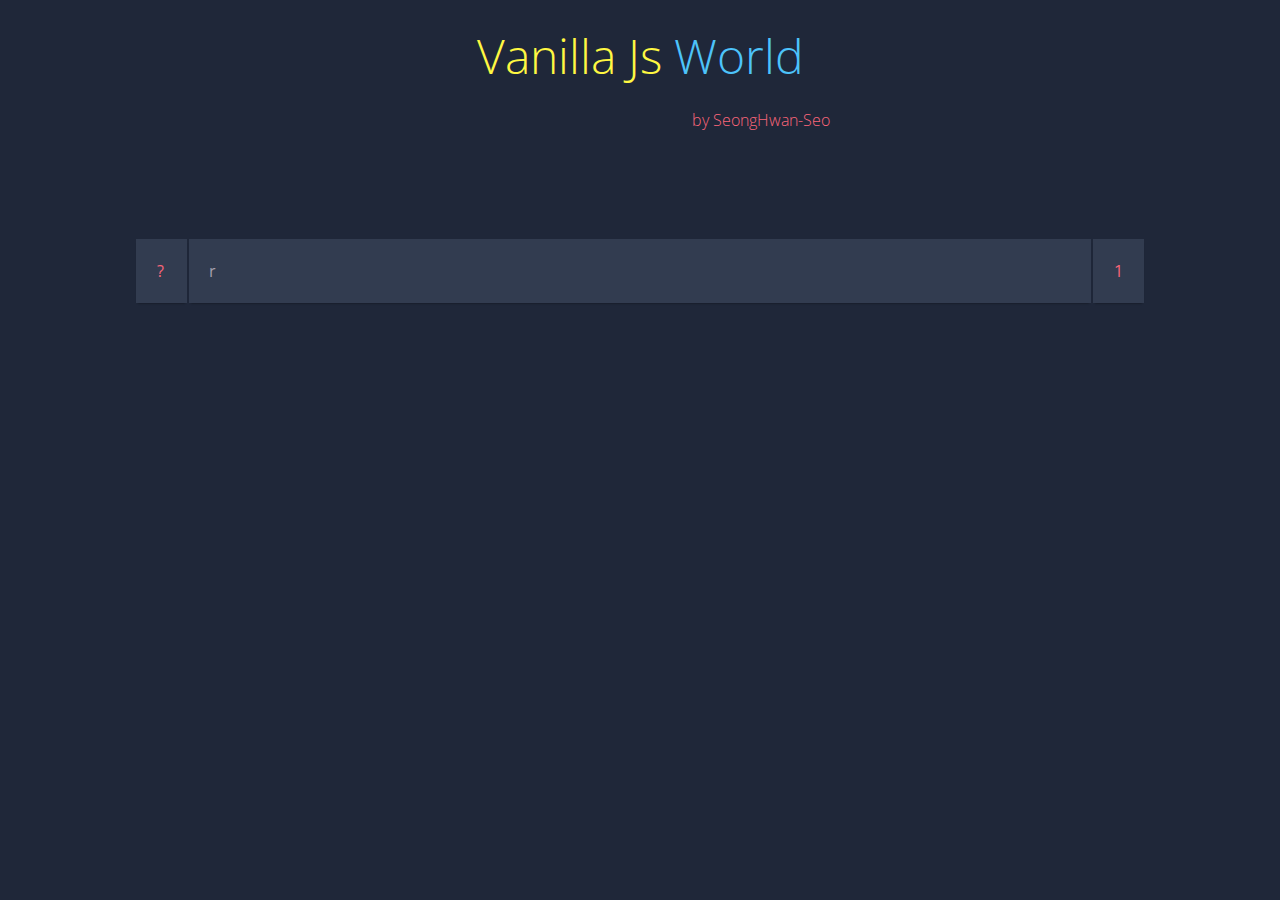
==== table.html @ c21752ea "221724" ====
<!DOCTYPE html>
<html lang="en">
<head>
    <meta charset="UTF-8">
    <link rel="stylesheet" href="table.css"/>
    <title>Title</title>
</head>
<body>
  <h1><span class="yellow">Vanilla Js</span><span class="blue"></span> World<span class="blue"></span></h1>
  <h2>by SeongHwan-Seo</h2>

  <table class="container">
    <thead>
    <tr>
      <th><h1></h1></th>
      <th><h1></h1></th>
      <th><h1></h1></th>
    </tr>
    </thead>
    <tbody>
    <tr class="view">
      <td>?</td>
      <td> r</td>
      <td>1</td>
    </tr>
    <tr style="display: none;">
      <td>?</td>
      <td> r</td>
      <td>1</td>
    </tr>

    </tbody>
  </table>
  <script src="table.js"></script>
</body>
</html>
---- table.css ----
@charset "UTF-8";
@import url(https://fonts.googleapis.com/css?family=Open+Sans:300,400,700);

body {
    font-family: 'Open Sans', sans-serif;
    font-weight: 300;
    line-height: 1.42em;
    color:#A7A1AE;
    background-color:#1F2739;
}

h1 {
    font-size:3em;
    font-weight: 300;
    line-height:1em;
    text-align: center;
    color: #4DC3FA;
}

h2 {
    font-size:1em;
    font-weight: 300;
    text-align: right;
    padding-right: 35%;
    display: block;
    line-height:1em;
    padding-bottom: 2em;
    color: #FB667A;
}

.blue { color: #185875; }
.yellow { color: #FFF842; }

.container th h1 {
    font-weight: bold;
    font-size: 2.0em;
    text-align: left;
    color: #185875;
}

.container td {
    font-weight: normal;
    font-size: 1em;
    -webkit-box-shadow: 0 2px 2px -2px #0E1119;
    -moz-box-shadow: 0 2px 2px -2px #0E1119;
    box-shadow: 0 2px 2px -2px #0E1119;
    word-break: break-all;
}

.container {
    text-align: left;
    overflow: hidden;
    width: 80%;
    margin: 0 auto;
    display: table;
    padding: 0 0 8em 0;
}

.container td, .container th {
    padding-bottom: 2%;
    padding-top: 2%;
    padding-left:2%;
}

/* Background-color of the odd rows */
.container tr:nth-child(odd) {
    background-color: #323C50;
}

/* Background-color of the even rows */
.container tr:nth-child(even) {
    background-color: #2C3446;
}

.container th {    background-color: #1F2739;}

.container td:first-child { color: #FB667A; width: 5%;}
.container td:last-child { color: #FB667A; width: 5%;}

.container tr:hover {
    background-color: #464A52;
    -webkit-box-shadow: 0 6px 6px -6px #0E1119;
    -moz-box-shadow: 0 6px 6px -6px #0E1119;
    box-shadow: 0 6px 6px -6px #0E1119;
}

.container td:hover {
    background-color: #FFF842;
    color: #403E10;
    font-weight: bold;

    box-shadow: #7F7C21 -1px 1px, #7F7C21 -2px 2px, #7F7C21 -3px 3px, #7F7C21 -4px 4px, #7F7C21 -5px 5px, #7F7C21 -6px 6px;
    transform: translate3d(6px, -6px, 0);

    transition-delay: 0s;
    transition-duration: 0.4s;
    transition-property: all;
}

/*
@media (max-width: 800px) {
    .container td:nth-child(4),
    .container th:nth-child(4) { display: none; }
}*/
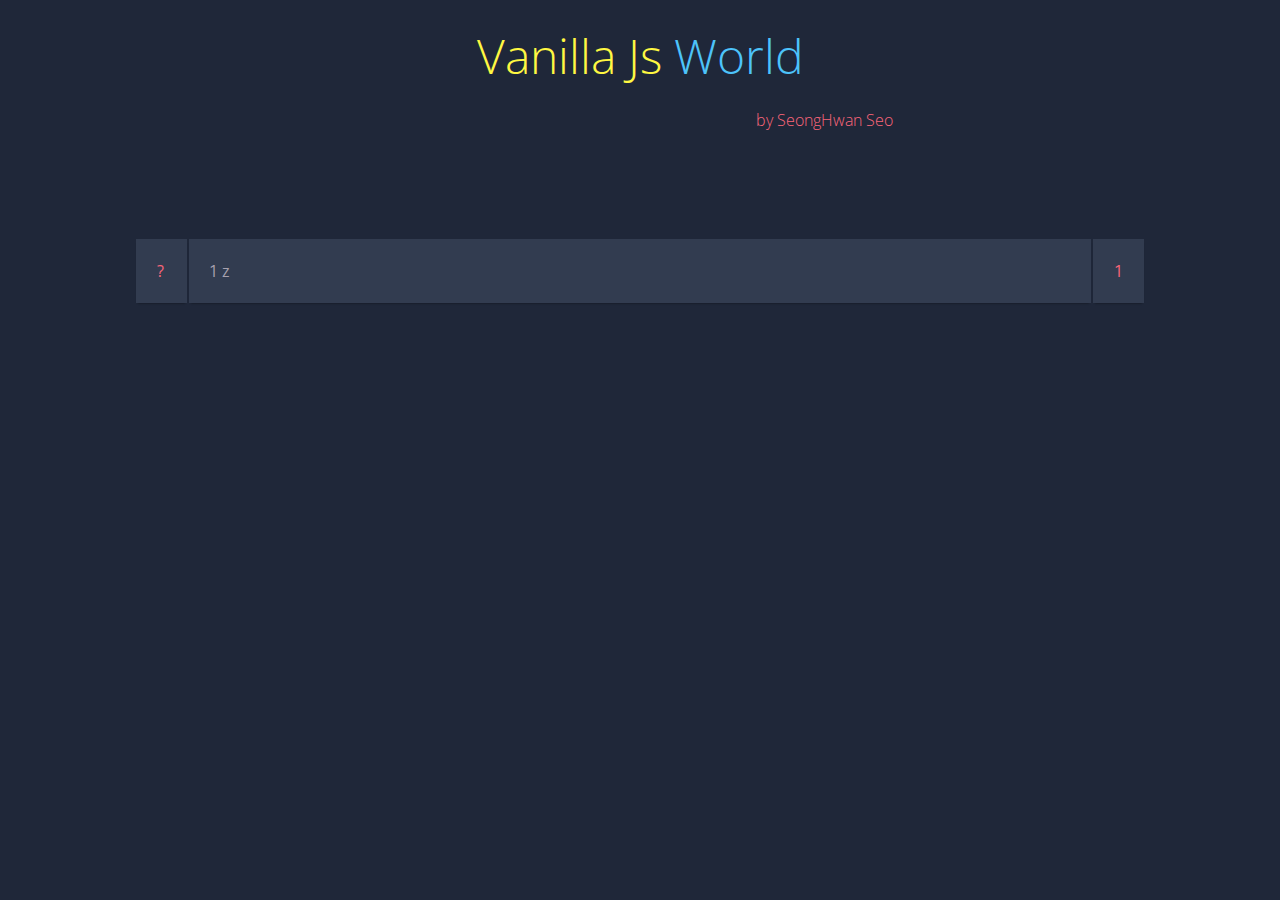
==== commit 7a011e3e: "221218 23:40 add page onload js" ====
--- a/table.html
+++ b/table.html
@@ -6,31 +6,30 @@
     <title>Title</title>
 </head>
 <body>
-  <h1><span class="yellow">Vanilla Js</span><span class="blue"></span> World<span class="blue"></span></h1>
-  <h2>by SeongHwan-Seo</h2>
+    <h1><span class="yellow">Vanilla Js</span><span class="blue"></span> World<span class="blue"></span></h1>
+    <h2>by SeongHwan Seo</h2>
 
-  <table class="container">
-    <thead>
-    <tr>
-      <th><h1></h1></th>
-      <th><h1></h1></th>
-      <th><h1></h1></th>
-    </tr>
-    </thead>
-    <tbody>
-    <tr class="view">
-      <td>?</td>
-      <td> r</td>
-      <td>1</td>
-    </tr>
-    <tr style="display: none;">
-      <td>?</td>
-      <td> r</td>
-      <td>1</td>
-    </tr>
-
-    </tbody>
-  </table>
+    <table class="container">
+      <thead>
+        <tr>
+          <th><h1></h1></th>
+          <th><h1></h1></th>
+          <th><h1></h1></th>
+        </tr>
+      </thead>
+      <tbody>
+        <tr class="view">
+          <td>?</td>
+          <td>1 z</td>
+          <td>1</td>
+        </tr>
+        <tr style="display: none;">
+          <td>?</td>
+          <td> r</td>
+          <td>1</td>
+        </tr>
+      </tbody>
+    </table>
   <script src="table.js"></script>
 </body>
 </html>--- a/table.css
+++ b/table.css
@@ -21,7 +21,7 @@
     font-size:1em;
     font-weight: 300;
     text-align: right;
-    padding-right: 35%;
+    padding-right: 30%;
     display: block;
     line-height:1em;
     padding-bottom: 2em;
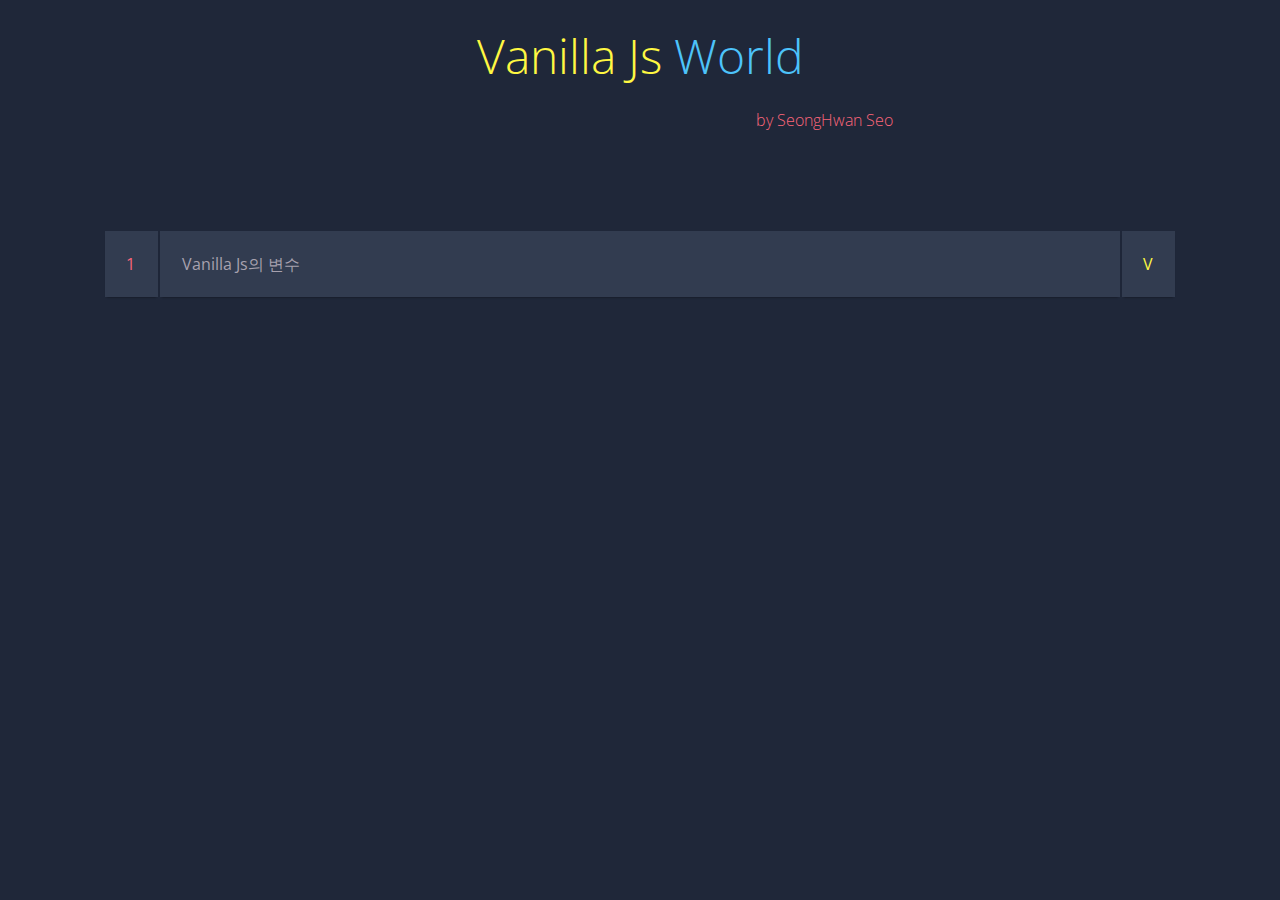
==== commit 8b63bd2f: "221219 00:28 tbody>td add toggle" ====
--- a/table.html
+++ b/table.html
@@ -19,14 +19,14 @@
       </thead>
       <tbody>
         <tr class="view">
-          <td>?</td>
-          <td>1 z</td>
-          <td>1</td>
+          <td onclick="moveDown(this)">1</td>
+          <td>Vanilla Js의 변수</td>
+          <td>V</td>
         </tr>
         <tr style="display: none;">
-          <td>?</td>
-          <td> r</td>
-          <td>1</td>
+          <td colspan="3">const always = "Constant(변하지 않는 상수)";<br>
+                          let someTimes = 0;<br>
+                          var never = "XXXXX(구시대의 산물)"
         </tr>
       </tbody>
     </table>
--- a/table.css
+++ b/table.css
@@ -33,7 +33,7 @@
 
 .container th h1 {
     font-weight: bold;
-    font-size: 2.0em;
+    font-size: 1em;
     text-align: left;
     color: #185875;
 }
@@ -50,7 +50,7 @@
 .container {
     text-align: left;
     overflow: hidden;
-    width: 80%;
+    width: 85%;
     margin: 0 auto;
     display: table;
     padding: 0 0 8em 0;
@@ -74,8 +74,16 @@
 
 .container th {    background-color: #1F2739;}
 
-.container td:first-child { color: #FB667A; width: 5%;}
-.container td:last-child { color: #FB667A; width: 5%;}
+.container td:first-child {
+    color: #FB667A;
+    width: 5%;
+    cursor: pointer;
+}
+.container td:last-child {
+    color: #FFF842;
+    width: 5%;
+    cursor: pointer;
+}
 
 .container tr:hover {
     background-color: #464A52;
@@ -95,10 +103,4 @@
     transition-delay: 0s;
     transition-duration: 0.4s;
     transition-property: all;
-}
-
-/*
-@media (max-width: 800px) {
-    .container td:nth-child(4),
-    .container th:nth-child(4) { display: none; }
-}*/
+}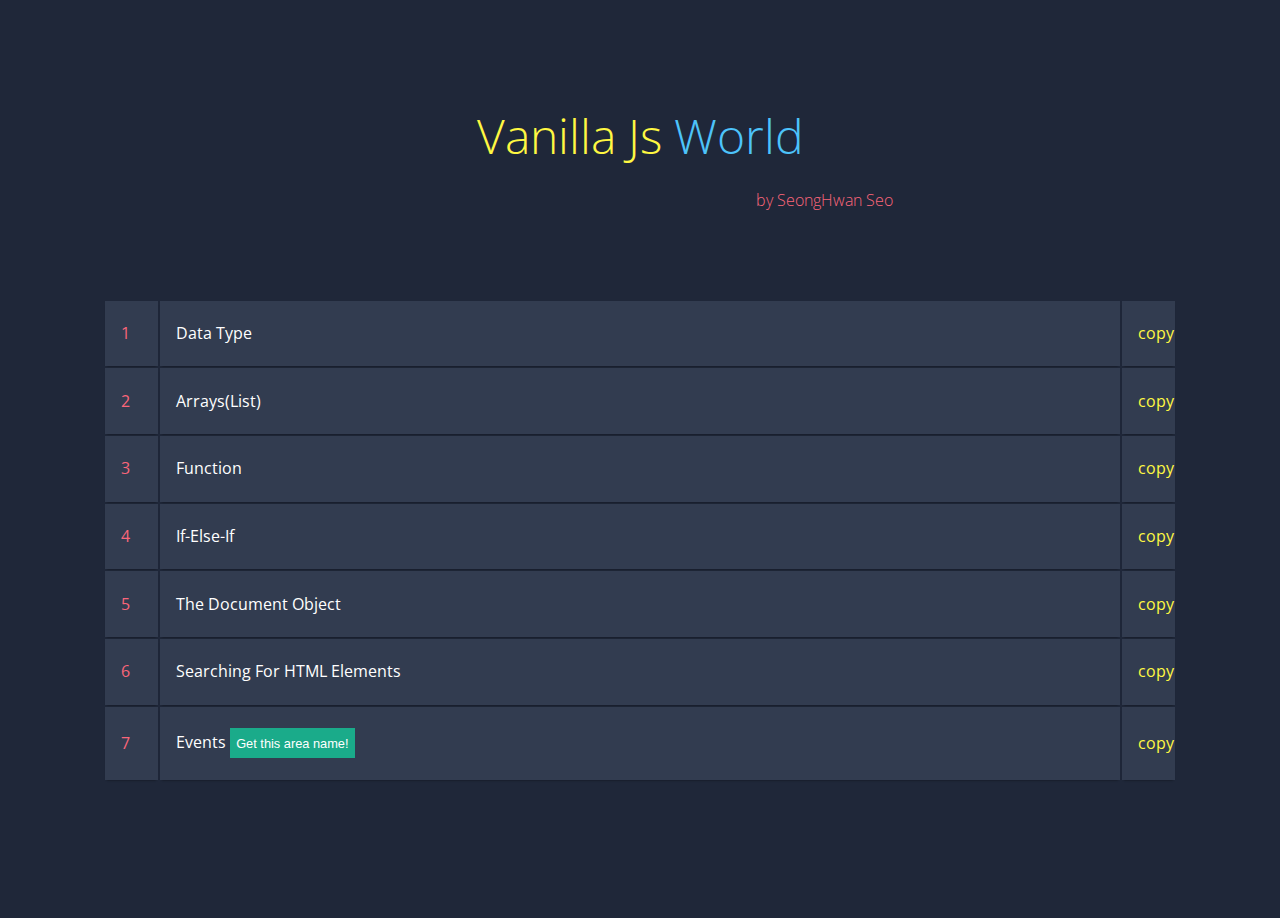
==== commit f2dd7d1f: "221219 17:36 vanilla-js basic finish" ====
--- a/table.html
+++ b/table.html
@@ -10,26 +10,151 @@
     <h2>by SeongHwan Seo</h2>
 
     <table class="container">
-      <thead>
+      <thead><tr><th></th><th></th><th></th></tr></thead>
+      <tbody>
+
+
+
+
+
+
+
+<!--1-->
         <tr>
-          <th><h1></h1></th>
-          <th><h1></h1></th>
-          <th><h1></h1></th>
+          <td>1</td>
+          <td onclick="toggle(this)">Data Type</td>
+          <td onclick="alert('준비 중..');">copy</td>
         </tr>
-      </thead>
-      <tbody>
-        <tr class="view">
-          <td onclick="moveDown(this)">1</td>
-          <td>Vanilla Js의 변수</td>
-          <td>V</td>
+        <tr style="display: none;"><td colspan="3"><pre>
+const constantString    = "text";
+  let changeAbleInteger = 0;
+  var unusedVarString   = "usedBefore";
+const boolean_Y         = true;
+const boolean_N         = false;
+const empty             = null;
+  let insideIsNothing   = undefined;
+const variablesTypeRule = 'Always "const", sometimes "let", "var" never!';</pre></td></tr>
+<!--/1-->
+<!--2-->
+        <tr>
+          <td>2</td>
+          <td onclick="toggle(this)">Arrays(List)</td>
+          <td onclick="alert('준비 중..');">copy</td>
         </tr>
-        <tr style="display: none;">
-          <td colspan="3">const always = "Constant(변하지 않는 상수)";<br>
-                          let someTimes = 0;<br>
-                          var never = "XXXXX(구시대의 산물)"
+        <tr style="display: none;"><td colspan="3"><pre>
+const variable    = "변수 추가";
+const arrayOrList = [0, "text", true, false, null, undefined, variable];
+arrayOrList.push("addItem")
+
+const Object = {
+  property1 : "item1",
+  newProperty : ()=>{ console.log("item2") }
+};
+Object.property = "ChangeItem1";
+Object.newProperty = "addNewItem";</pre></td></tr>
+<!--/2-->
+<!--3-->
+        <tr>
+          <td>3</td>
+          <td onclick="toggle(this)">Function</td>
+          <td onclick="alert('준비 중..');">copy</td>
         </tr>
+        <tr style="display: none;"><td colspan="3"><pre>
+const function1 = (argument1, argument2) => {
+    console.log("function1's body : " + argument1 + argument2);
+}
+function1(5, 10);
+
+const calculator = {
+    plus   : (a,b)=>a+b,
+    minus  : (a,b)=>a-b,
+    times  : (a,b)=>a*b,
+    divide : (a,b)=>a/b,
+    power  : (a,b)=>a**b
+}
+const plusResult = calculator.plus(1,2);
+...</pre></td></tr>
+<!--/3-->
+<!--4-->
+        <tr>
+          <td>4</td>
+          <td onclick="toggle(this)">If-Else-If</td>
+          <td onclick="alert('준비 중..');">copy</td>
+        </tr>
+        <tr style="display: none;"><td colspan="3"><pre>
+const age = parseInt(prompt("How old are you?")); // prompt : Question alert function, but not use!
+
+if(isNaN(age) || age < 0){
+    alert("Please write a real positive number..");
+}else if(age === 8){
+    alert("Go to Elementary School!");
+}else if(age < 18){
+    alert("You are too young..");
+}else if(age >= 18 && age <= 50){
+    alert("You can drink!");
+}else if(age > 50 && age <= 80){
+    alert("You should exercise..");
+}else if(age > 80){
+    alert("You can do whatever you want.");
+}</pre></td></tr>
+<!--/4-->
+<!--5-->
+        <tr>
+          <td>5</td>
+          <td onclick="toggle(this)">The Document Object</td>
+          <td onclick="alert('준비 중..');">copy</td>
+        </tr>
+        <tr style="display: none;"><td colspan="3"><pre>
+console.dir(document);
+
+자바스크립트의 관점으로는 HTML document가 Object로 이루어져 있다.
+그리고 자바스크립트는 HTML을 조작(조회, 생성, 수정, 삭제)할 수 있다.
+따라서 한마디로 HTML을 JS시점으로 보면 Javascript Object인데, 내부에 있는 property들의 값들을 변경하면서 원하는 목적을 이루는 것.</pre></td></tr>
+<!--/5-->
+<!--6-->
+        <tr>
+          <td>6</td>
+          <td onclick="toggle(this)">Searching For HTML Elements</td>
+          <td onclick="alert('준비 중..');">copy</td>
+        </tr>
+        <tr style="display: none;"><td colspan="3"><pre>
+const getIdInfo    = document.getElementById('Tag>ID');  //getElementById의 ID값은 당연하지만 Only One, 단 하나만 가져올 수 있다.
+const getClassInfo = document.getElementsByClassName("Tag>Class");  //array를 가져오기때문에 array[숫자]로 지정해서 접근해야 한다.
+const getTagNameInfo  = document.getElementsByTagName("TagName");  //이것 또한, array를 가져오기때문에 array[숫자]로 지정해서 접근해야 한다.
+const getNameInfo  = document.getElementsByName("Tag>Name");  //이것 또한, array를 가져오기때문에 array[숫자]로 지정해서 접근해야 한다.
+<strong>const getInfo  = document.querySelector("Tag>*");</strong>  // 하나의 element만 반환해준다. 2개 이상이 검색되었다면 맨 앞의 element만 반환해준다. CSS selector(ex, h1:first-child)를 사용할 수 있다.
+<strong>const getInfoAll  = document.querySelectorAll("Tag>*");</strong>  // array를 반환해준다. CSS selector(ex, h1:first-child)를 사용할 수 있다.
+</pre></td></tr>
+<!--/6-->
+<!--7-->
+        <tr>
+          <td>7</td>
+          <td onclick="toggle(this)"><span id="sevenEl">Events </span><button id="sevenClick">Get this area name!</button></td>
+          <td onclick="alert('준비 중..');">copy</td>
+        </tr>
+        <tr style="display: none;"><td colspan="3"><pre>
+span>#sevenEl  button#sevenClick
+
+const clickSevenEl = () => { alert(document.querySelector("#sevenEl").innerHTML); }
+document.querySelector("#sevenClick").addEventListener("click", clickSevenEl);
+
+Step 1. element를 찾아라.
+Step 2. event를 listen 해라.
+Step 3. 그 event에 반응해라.
++ 사용 가능한 event 보기 => console에 console.dir(document) 입력 후 많은 Object 앞에 on이 붙어있다면 거의 대부분 event Listener이다.</pre></td></tr>
+<!--/7-->
+
+
+
+
+
+
+
+
+
+
       </tbody>
     </table>
   <script src="table.js"></script>
 </body>
-</html>+</html>
--- a/table.css
+++ b/table.css
@@ -15,6 +15,7 @@
     line-height:1em;
     text-align: center;
     color: #4DC3FA;
+    padding-top: 80px;
 }
 
 h2 {
@@ -31,12 +32,12 @@
 .blue { color: #185875; }
 .yellow { color: #FFF842; }
 
-.container th h1 {
+/*.container th h1 {
     font-weight: bold;
     font-size: 1em;
     text-align: left;
     color: #185875;
-}
+}*/
 
 .container td {
     font-weight: normal;
@@ -59,7 +60,7 @@
 .container td, .container th {
     padding-bottom: 2%;
     padding-top: 2%;
-    padding-left:2%;
+    padding-left:1.5%;
 }
 
 /* Background-color of the odd rows */
@@ -79,10 +80,16 @@
     width: 5%;
     cursor: pointer;
 }
+.container td:nth-child(2) {
+    color: white;
+    width: 90%;
+    cursor: pointer;
+}
 .container td:last-child {
     color: #FFF842;
     width: 5%;
     cursor: pointer;
+    margin-right: 30px;
 }
 
 .container tr:hover {
@@ -103,4 +110,40 @@
     transition-delay: 0s;
     transition-duration: 0.4s;
     transition-property: all;
-}+}
+
+button{
+    background:#1AAB8A;
+    color:#fff;
+    border:none;
+    position:relative;
+    height:30px;
+    font-size:0.8em;
+    cursor:pointer;
+    transition:800ms ease all;
+    outline:none;
+}
+button:hover{
+    background:#fff;
+    color:#1AAB8A;
+}
+button:before,button:after{
+    content:'';
+    position:absolute;
+    top:0;
+    right:0;
+    height:2px;
+    width:0;
+    background: #1AAB8A;
+    transition:400ms ease all;
+}
+button:after{
+    right:inherit;
+    top:inherit;
+    left:0;
+    bottom:0;
+}
+button:hover:before,button:hover:after{
+    width:100%;
+    transition:800ms ease all;
+}
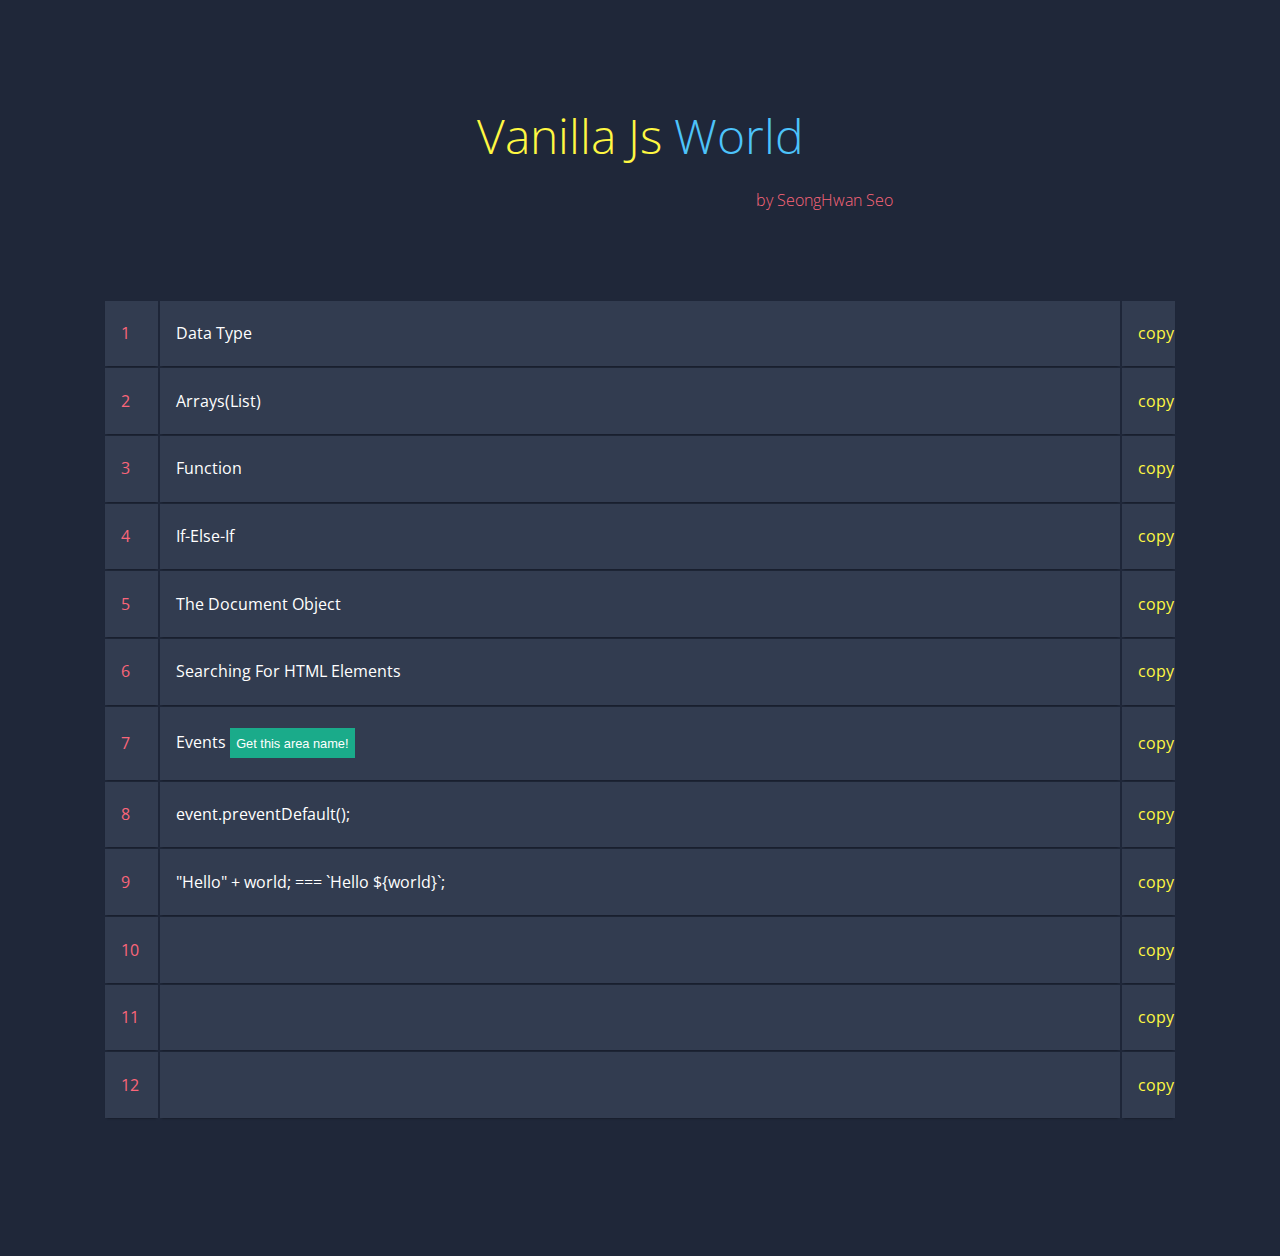
==== commit 7db2e610: "221220" ====
--- a/table.html
+++ b/table.html
@@ -143,7 +143,56 @@
 Step 3. 그 event에 반응해라.
 + 사용 가능한 event 보기 => console에 console.dir(document) 입력 후 많은 Object 앞에 on이 붙어있다면 거의 대부분 event Listener이다.</pre></td></tr>
 <!--/7-->
-
+<!--8-->
+<tr>
+    <td>8</td>
+    <td onclick="toggle(this)">event.preventDefault();</td>
+    <td onclick="alert('준비 중..');">copy</td>
+</tr>
+<tr style="display: none;"><td colspan="3"><pre>
+addEventListener 안에 있는 함수는 직접 실행하지 않는다
+브라우저가 실행시켜주고
+브라우저에서 해당 이벤트에 대한 정보 즉, object를 가지게 된다.
+addEventListener의 함수에서 object에 대한 자리만 할당해주면
+해당 이벤트가 발생시킨 정보들에 대한 object들을 볼 수 있다!
+이때 해당 이벤트가 가진 기본 Default값을 발생시키지 않기 하게 위해선 preventDefault를 이용하여 막을 수 있다!</pre></td></tr>
+<!--/8-->
+<!--9-->
+<tr>
+    <td>9</td>
+    <td onclick="toggle(this)">"Hello" + world; === `Hello ${world}`;</td>
+    <td onclick="alert('준비 중..');">copy</td>
+</tr>
+<tr style="display: none;"><td colspan="3"><pre>
+</pre></td></tr>
+<!--/9-->
+<!--10-->
+<tr>
+    <td>10</td>
+    <td onclick="toggle(this)"></td>
+    <td onclick="alert('준비 중..');">copy</td>
+</tr>
+<tr style="display: none;"><td colspan="3"><pre>
+</pre></td></tr>
+<!--/10-->
+<!--11-->
+<tr>
+    <td>11</td>
+    <td onclick="toggle(this)"></td>
+    <td onclick="alert('준비 중..');">copy</td>
+</tr>
+<tr style="display: none;"><td colspan="3"><pre>
+</pre></td></tr>
+<!--/11-->
+<!--12-->
+<tr>
+    <td>12</td>
+    <td onclick="toggle(this)"></td>
+    <td onclick="alert('준비 중..');">copy</td>
+</tr>
+<tr style="display: none;"><td colspan="3"><pre>
+</pre></td></tr>
+<!--/12-->
 
 
 
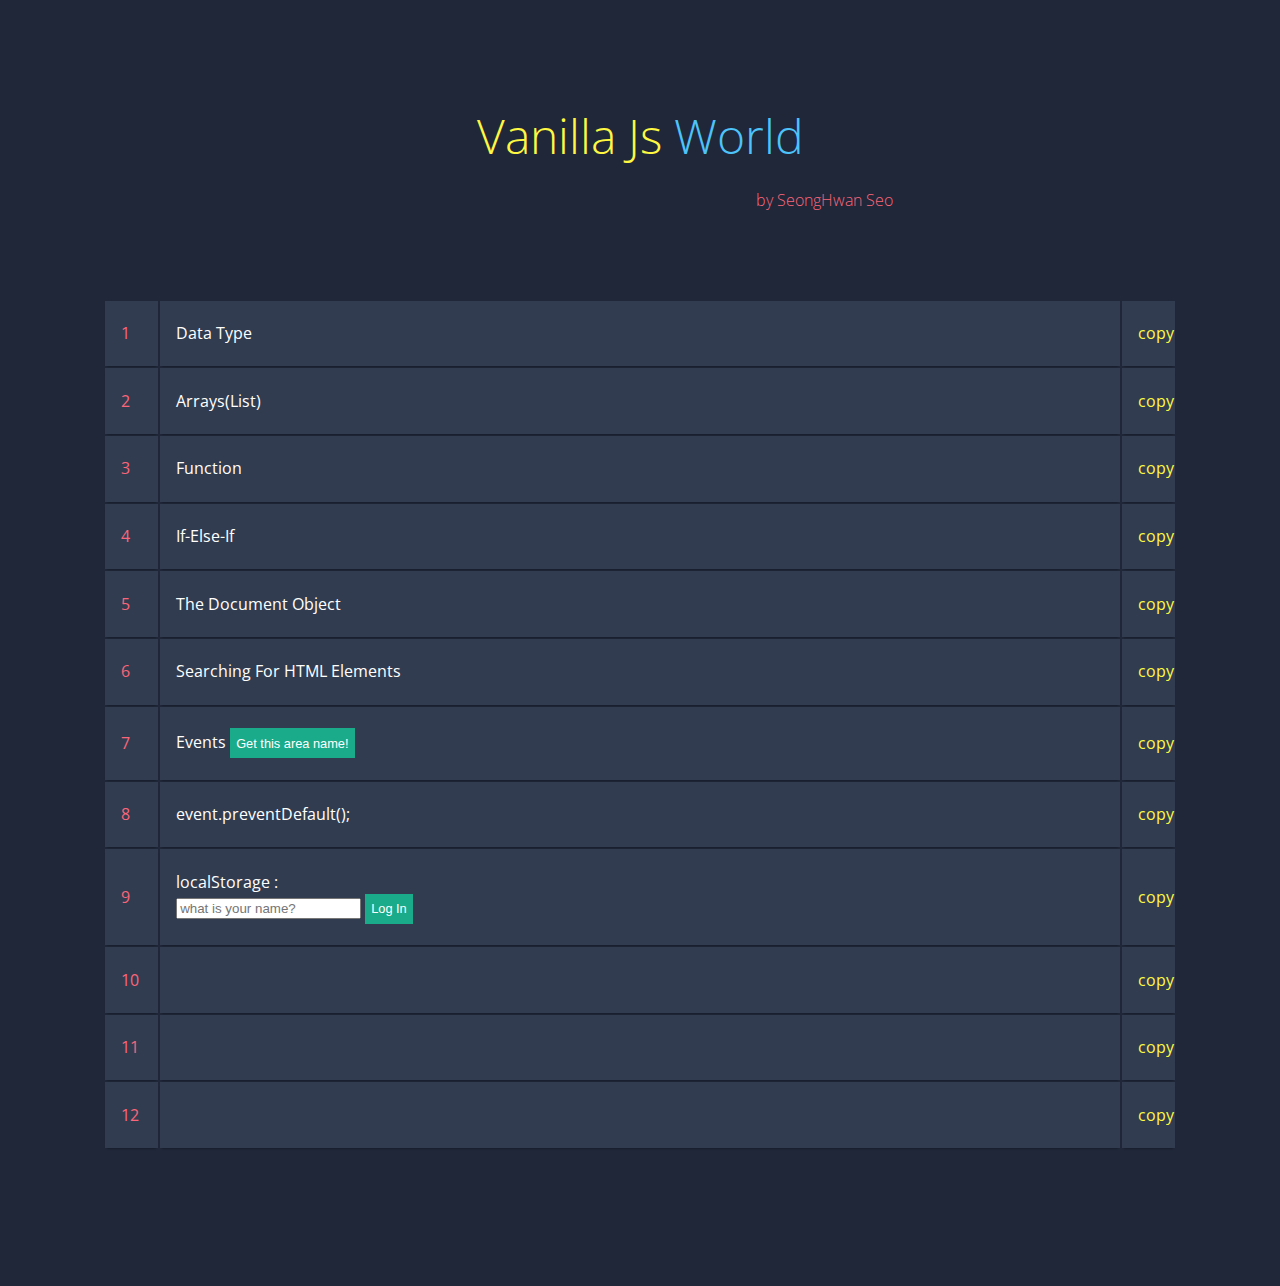
==== commit fed31d22: "221221 17:42 regular commit" ====
--- a/table.html
+++ b/table.html
@@ -129,7 +129,7 @@
 <!--7-->
         <tr>
           <td>7</td>
-          <td onclick="toggle(this)"><span id="sevenEl">Events </span><button id="sevenClick">Get this area name!</button></td>
+          <td onclick="toggle(this)"><span id="sevenEl">Events </span><button class="button" id="sevenClick">Get this area name!</button></td>
           <td onclick="alert('준비 중..');">copy</td>
         </tr>
         <tr style="display: none;"><td colspan="3"><pre>
@@ -150,21 +150,55 @@
     <td onclick="alert('준비 중..');">copy</td>
 </tr>
 <tr style="display: none;"><td colspan="3"><pre>
-addEventListener 안에 있는 함수는 직접 실행하지 않는다
-브라우저가 실행시켜주고
-브라우저에서 해당 이벤트에 대한 정보 즉, object를 가지게 된다.
-addEventListener의 함수에서 object에 대한 자리만 할당해주면
-해당 이벤트가 발생시킨 정보들에 대한 object들을 볼 수 있다!
-이때 해당 이벤트가 가진 기본 Default값을 발생시키지 않기 하게 위해선 preventDefault를 이용하여 막을 수 있다!</pre></td></tr>
+addEventListener 안에 있는 함수는 직접 실행하지 않는다.
+브라우저가 실행시켜주고 브라우저에서 해당 이벤트에 대한 정보 즉, object를 가지게 된다.
+addEventListener의 함수에서 object에 대한 자리만 할당해주면 해당 이벤트가 발생시킨 정보들에 대한 object들을 볼 수 있다!
+이때 해당 이벤트가 가진 기본 Default값을 발생시키지 않기 하게 위해선 preventDefault를 이용하여 막을 수 있다!
+브라우저의 기본 동작은 새로고침이다. a tag 동작도 막을 수 있다.</pre></td></tr>
 <!--/8-->
 <!--9-->
 <tr>
     <td>9</td>
-    <td onclick="toggle(this)">"Hello" + world; === `Hello ${world}`;</td>
-    <td onclick="alert('준비 중..');">copy</td>
-</tr>
-<tr style="display: none;"><td colspan="3"><pre>
-</pre></td></tr>
+    <td onclick="toggle(this)">localStorage :
+        <form id="login-form" class="hidden">
+            <input required maxlength="15" type="text" placeholder="what is your name?"/>
+            <input class="button" type="submit" value="Log In"/>
+        </form>
+        <span id="greeting" class="hidden"></span>
+    </td>
+    <td onclick="alert('준비 중..');">copy</td>
+</tr>
+<tr style="display: none;"><td colspan="3">
+localStorage는 브라우저가 가지고 있는 작은 DB같은 API. { KEY : VALUE } 형태!
+localStorage에 저장되어서 새로고침하여도 값을 유지한다, 값을 삭제하고 싶다면 클릭 => <input class="button" type="button" onclick="localStorage.removeItem('username'); alert('삭제되었습니다.'); location.reload();" value="remove localStorage"/><pre>
+const loginForm = document.querySelector("#login-form");
+const loginInput = document.querySelector("#login-form input");
+const greeting = document.querySelector("#greeting");
+
+const HiDDEN_CLASSNAME = "hidden"; //String만 포함된 변수, 중요하지 않은 내용은 대문자로 표기(관습)
+const USERNAME_KEY = "username";
+const onLoginSubmit = (event) => {
+    event.preventDefault();
+    loginForm.classList.add(HiDDEN_CLASSNAME);
+    const username = loginInput.value;
+    localStorage.setItem(USERNAME_KEY, username);
+    paintGreetings(username);
+    alert(`localStorage.setItem : ${localStorage.getItem(USERNAME_KEY)}!!`);
+}
+
+const paintGreetings=(username)=>{
+    greeting.innerText = `Hello! ${username}`; //백틱 기호를 사용하여 변수만 넣어주면 끝
+    greeting.classList.remove(HiDDEN_CLASSNAME);
+}
+
+const savedUsername = localStorage.getItem(USERNAME_KEY);
+
+if(savedUsername === null){
+    loginForm.classList.remove(HiDDEN_CLASSNAME);
+    loginForm.addEventListener("submit", onLoginSubmit);
+}else{
+    paintGreetings(savedUsername);
+}</pre></td></tr>
 <!--/9-->
 <!--10-->
 <tr>
--- a/table.css
+++ b/table.css
@@ -112,7 +112,7 @@
     transition-property: all;
 }
 
-button{
+.button{
     background:#1AAB8A;
     color:#fff;
     border:none;
@@ -123,11 +123,11 @@
     transition:800ms ease all;
     outline:none;
 }
-button:hover{
+.button:hover{
     background:#fff;
     color:#1AAB8A;
 }
-button:before,button:after{
+.button:before,.button:after{
     content:'';
     position:absolute;
     top:0;
@@ -137,13 +137,17 @@
     background: #1AAB8A;
     transition:400ms ease all;
 }
-button:after{
+.button:after{
     right:inherit;
     top:inherit;
     left:0;
     bottom:0;
 }
-button:hover:before,button:hover:after{
+.button:hover:before,.button:hover:after{
     width:100%;
     transition:800ms ease all;
 }
+
+.hidden{
+    display: none;
+}
